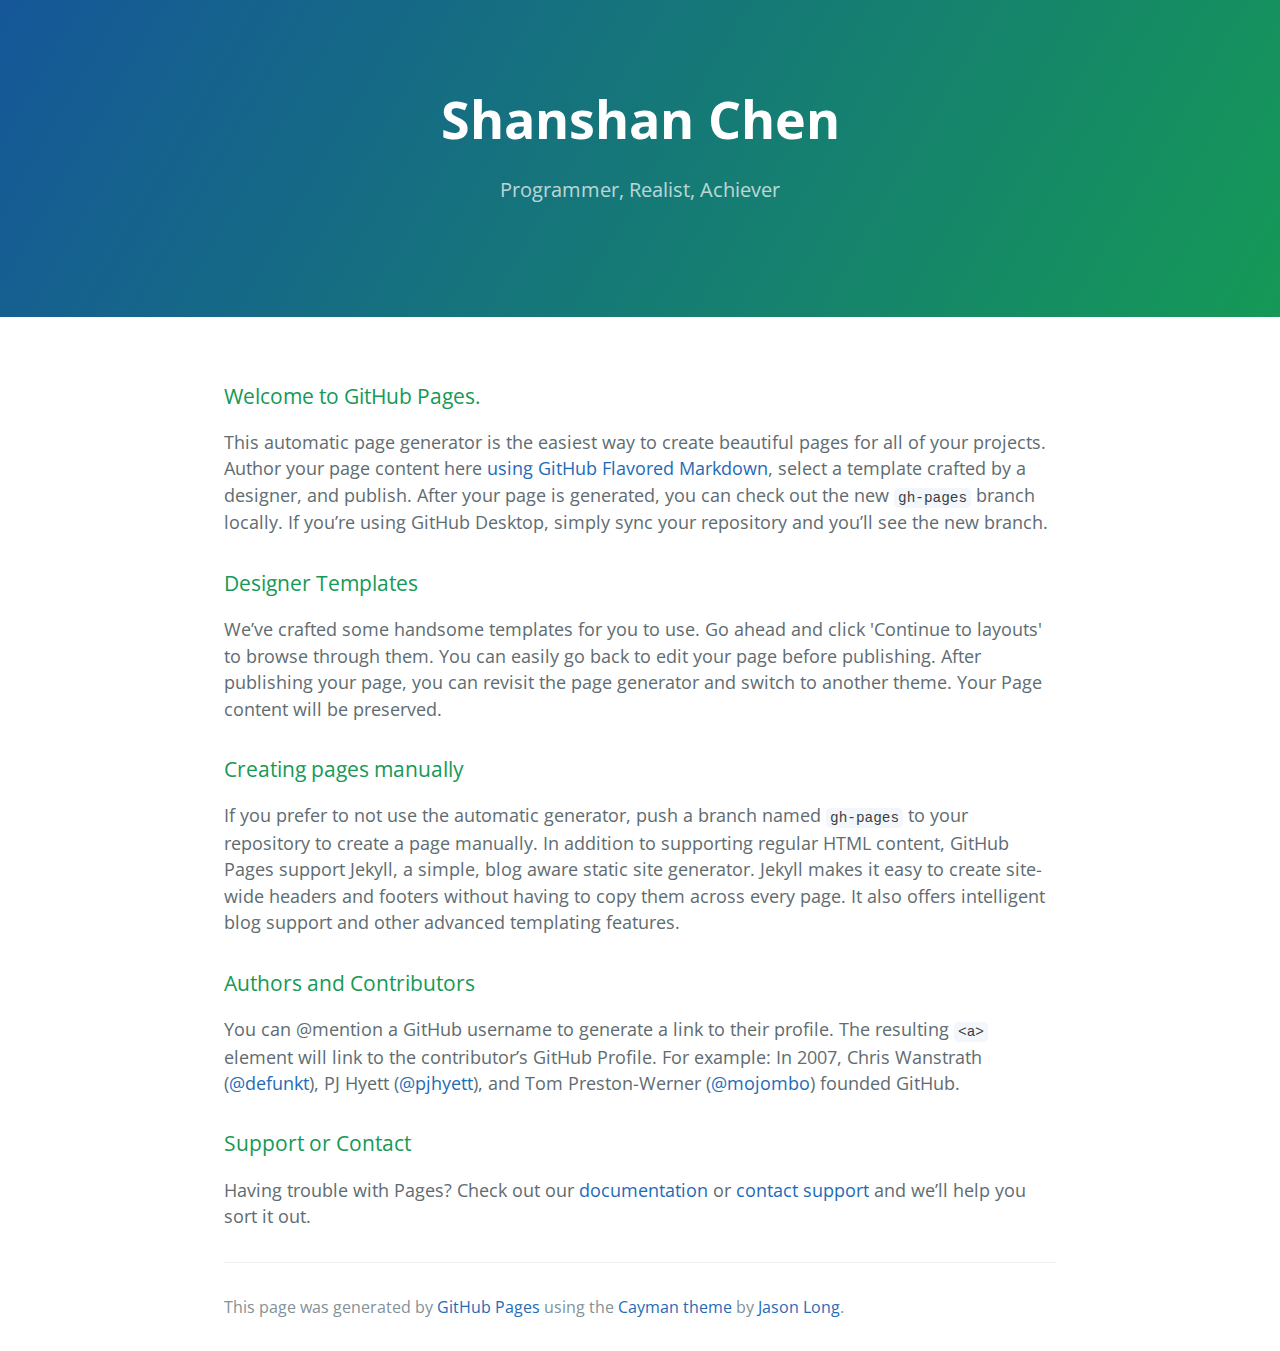
==== index.html @ d54b6725 "Replace master branch with page content via GitHub" ====
<!DOCTYPE html>
<html lang="en-us">
  <head>
    <meta charset="UTF-8">
    <title>Shanshan Chen by Shanshan-</title>
    <meta name="viewport" content="width=device-width, initial-scale=1">
    <link rel="stylesheet" type="text/css" href="stylesheets/normalize.css" media="screen">
    <link href='https://fonts.googleapis.com/css?family=Open+Sans:400,700' rel='stylesheet' type='text/css'>
    <link rel="stylesheet" type="text/css" href="stylesheets/stylesheet.css" media="screen">
    <link rel="stylesheet" type="text/css" href="stylesheets/github-light.css" media="screen">
  </head>
  <body>
    <section class="page-header">
      <h1 class="project-name">Shanshan Chen</h1>
      <h2 class="project-tagline">Programmer, Realist, Achiever</h2>
    </section>

    <section class="main-content">
      <p><a href="./photo.jpg"></a></p>

<h3>
<a id="welcome-to-github-pages" class="anchor" href="#welcome-to-github-pages" aria-hidden="true"><span aria-hidden="true" class="octicon octicon-link"></span></a>Welcome to GitHub Pages.</h3>

<p>This automatic page generator is the easiest way to create beautiful pages for all of your projects. Author your page content here <a href="https://guides.github.com/features/mastering-markdown/">using GitHub Flavored Markdown</a>, select a template crafted by a designer, and publish. After your page is generated, you can check out the new <code>gh-pages</code> branch locally. If you’re using GitHub Desktop, simply sync your repository and you’ll see the new branch.</p>

<h3>
<a id="designer-templates" class="anchor" href="#designer-templates" aria-hidden="true"><span aria-hidden="true" class="octicon octicon-link"></span></a>Designer Templates</h3>

<p>We’ve crafted some handsome templates for you to use. Go ahead and click 'Continue to layouts' to browse through them. You can easily go back to edit your page before publishing. After publishing your page, you can revisit the page generator and switch to another theme. Your Page content will be preserved.</p>

<h3>
<a id="creating-pages-manually" class="anchor" href="#creating-pages-manually" aria-hidden="true"><span aria-hidden="true" class="octicon octicon-link"></span></a>Creating pages manually</h3>

<p>If you prefer to not use the automatic generator, push a branch named <code>gh-pages</code> to your repository to create a page manually. In addition to supporting regular HTML content, GitHub Pages support Jekyll, a simple, blog aware static site generator. Jekyll makes it easy to create site-wide headers and footers without having to copy them across every page. It also offers intelligent blog support and other advanced templating features.</p>

<h3>
<a id="authors-and-contributors" class="anchor" href="#authors-and-contributors" aria-hidden="true"><span aria-hidden="true" class="octicon octicon-link"></span></a>Authors and Contributors</h3>

<p>You can @mention a GitHub username to generate a link to their profile. The resulting <code>&lt;a&gt;</code> element will link to the contributor’s GitHub Profile. For example: In 2007, Chris Wanstrath (<a href="https://github.com/defunkt" class="user-mention">@defunkt</a>), PJ Hyett (<a href="https://github.com/pjhyett" class="user-mention">@pjhyett</a>), and Tom Preston-Werner (<a href="https://github.com/mojombo" class="user-mention">@mojombo</a>) founded GitHub.</p>

<h3>
<a id="support-or-contact" class="anchor" href="#support-or-contact" aria-hidden="true"><span aria-hidden="true" class="octicon octicon-link"></span></a>Support or Contact</h3>

<p>Having trouble with Pages? Check out our <a href="https://help.github.com/pages">documentation</a> or <a href="https://github.com/contact">contact support</a> and we’ll help you sort it out.</p>

      <footer class="site-footer">

        <span class="site-footer-credits">This page was generated by <a href="https://pages.github.com">GitHub Pages</a> using the <a href="https://github.com/jasonlong/cayman-theme">Cayman theme</a> by <a href="https://twitter.com/jasonlong">Jason Long</a>.</span>
      </footer>

    </section>

  
  </body>
</html>
---- stylesheets/stylesheet.css ----
* {
  box-sizing: border-box; }

body {
  padding: 0;
  margin: 0;
  font-family: "Open Sans", "Helvetica Neue", Helvetica, Arial, sans-serif;
  font-size: 16px;
  line-height: 1.5;
  color: #606c71; }

a {
  color: #1e6bb8;
  text-decoration: none; }
  a:hover {
    text-decoration: underline; }

.btn {
  display: inline-block;
  margin-bottom: 1rem;
  color: rgba(255, 255, 255, 0.7);
  background-color: rgba(255, 255, 255, 0.08);
  border-color: rgba(255, 255, 255, 0.2);
  border-style: solid;
  border-width: 1px;
  border-radius: 0.3rem;
  transition: color 0.2s, background-color 0.2s, border-color 0.2s; }
  .btn + .btn {
    margin-left: 1rem; }

.btn:hover {
  color: rgba(255, 255, 255, 0.8);
  text-decoration: none;
  background-color: rgba(255, 255, 255, 0.2);
  border-color: rgba(255, 255, 255, 0.3); }

@media screen and (min-width: 64em) {
  .btn {
    padding: 0.75rem 1rem; } }

@media screen and (min-width: 42em) and (max-width: 64em) {
  .btn {
    padding: 0.6rem 0.9rem;
    font-size: 0.9rem; } }

@media screen and (max-width: 42em) {
  .btn {
    display: block;
    width: 100%;
    padding: 0.75rem;
    font-size: 0.9rem; }
    .btn + .btn {
      margin-top: 1rem;
      margin-left: 0; } }

.page-header {
  color: #fff;
  text-align: center;
  background-color: #159957;
  background-image: linear-gradient(120deg, #155799, #159957); }

@media screen and (min-width: 64em) {
  .page-header {
    padding: 5rem 6rem; } }

@media screen and (min-width: 42em) and (max-width: 64em) {
  .page-header {
    padding: 3rem 4rem; } }

@media screen and (max-width: 42em) {
  .page-header {
    padding: 2rem 1rem; } }

.project-name {
  margin-top: 0;
  margin-bottom: 0.1rem; }

@media screen and (min-width: 64em) {
  .project-name {
    font-size: 3.25rem; } }

@media screen and (min-width: 42em) and (max-width: 64em) {
  .project-name {
    font-size: 2.25rem; } }

@media screen and (max-width: 42em) {
  .project-name {
    font-size: 1.75rem; } }

.project-tagline {
  margin-bottom: 2rem;
  font-weight: normal;
  opacity: 0.7; }

@media screen and (min-width: 64em) {
  .project-tagline {
    font-size: 1.25rem; } }

@media screen and (min-width: 42em) and (max-width: 64em) {
  .project-tagline {
    font-size: 1.15rem; } }

@media screen and (max-width: 42em) {
  .project-tagline {
    font-size: 1rem; } }

.main-content :first-child {
  margin-top: 0; }
.main-content img {
  max-width: 100%; }
.main-content h1, .main-content h2, .main-content h3, .main-content h4, .main-content h5, .main-content h6 {
  margin-top: 2rem;
  margin-bottom: 1rem;
  font-weight: normal;
  color: #159957; }
.main-content p {
  margin-bottom: 1em; }
.main-content code {
  padding: 2px 4px;
  font-family: Consolas, "Liberation Mono", Menlo, Courier, monospace;
  font-size: 0.9rem;
  color: #383e41;
  background-color: #f3f6fa;
  border-radius: 0.3rem; }
.main-content pre {
  padding: 0.8rem;
  margin-top: 0;
  margin-bottom: 1rem;
  font: 1rem Consolas, "Liberation Mono", Menlo, Courier, monospace;
  color: #567482;
  word-wrap: normal;
  background-color: #f3f6fa;
  border: solid 1px #dce6f0;
  border-radius: 0.3rem; }
  .main-content pre > code {
    padding: 0;
    margin: 0;
    font-size: 0.9rem;
    color: #567482;
    word-break: normal;
    white-space: pre;
    background: transparent;
    border: 0; }
.main-content .highlight {
  margin-bottom: 1rem; }
  .main-content .highlight pre {
    margin-bottom: 0;
    word-break: normal; }
.main-content .highlight pre, .main-content pre {
  padding: 0.8rem;
  overflow: auto;
  font-size: 0.9rem;
  line-height: 1.45;
  border-radius: 0.3rem; }
.main-content pre code, .main-content pre tt {
  display: inline;
  max-width: initial;
  padding: 0;
  margin: 0;
  overflow: initial;
  line-height: inherit;
  word-wrap: normal;
  background-color: transparent;
  border: 0; }
  .main-content pre code:before, .main-content pre code:after, .main-content pre tt:before, .main-content pre tt:after {
    content: normal; }
.main-content ul, .main-content ol {
  margin-top: 0; }
.main-content blockquote {
  padding: 0 1rem;
  margin-left: 0;
  color: #819198;
  border-left: 0.3rem solid #dce6f0; }
  .main-content blockquote > :first-child {
    margin-top: 0; }
  .main-content blockquote > :last-child {
    margin-bottom: 0; }
.main-content table {
  display: block;
  width: 100%;
  overflow: auto;
  word-break: normal;
  word-break: keep-all; }
  .main-content table th {
    font-weight: bold; }
  .main-content table th, .main-content table td {
    padding: 0.5rem 1rem;
    border: 1px solid #e9ebec; }
.main-content dl {
  padding: 0; }
  .main-content dl dt {
    padding: 0;
    margin-top: 1rem;
    font-size: 1rem;
    font-weight: bold; }
  .main-content dl dd {
    padding: 0;
    margin-bottom: 1rem; }
.main-content hr {
  height: 2px;
  padding: 0;
  margin: 1rem 0;
  background-color: #eff0f1;
  border: 0; }

@media screen and (min-width: 64em) {
  .main-content {
    max-width: 64rem;
    padding: 2rem 6rem;
    margin: 0 auto;
    font-size: 1.1rem; } }

@media screen and (min-width: 42em) and (max-width: 64em) {
  .main-content {
    padding: 2rem 4rem;
    font-size: 1.1rem; } }

@media screen and (max-width: 42em) {
  .main-content {
    padding: 2rem 1rem;
    font-size: 1rem; } }

.site-footer {
  padding-top: 2rem;
  margin-top: 2rem;
  border-top: solid 1px #eff0f1; }

.site-footer-owner {
  display: block;
  font-weight: bold; }

.site-footer-credits {
  color: #819198; }

@media screen and (min-width: 64em) {
  .site-footer {
    font-size: 1rem; } }

@media screen and (min-width: 42em) and (max-width: 64em) {
  .site-footer {
    font-size: 1rem; } }

@media screen and (max-width: 42em) {
  .site-footer {
    font-size: 0.9rem; } }
---- stylesheets/github-light.css ----
/*
The MIT License (MIT)

Copyright (c) 2016 GitHub, Inc.

Permission is hereby granted, free of charge, to any person obtaining a copy
of this software and associated documentation files (the "Software"), to deal
in the Software without restriction, including without limitation the rights
to use, copy, modify, merge, publish, distribute, sublicense, and/or sell
copies of the Software, and to permit persons to whom the Software is
furnished to do so, subject to the following conditions:

The above copyright notice and this permission notice shall be included in all
copies or substantial portions of the Software.

THE SOFTWARE IS PROVIDED "AS IS", WITHOUT WARRANTY OF ANY KIND, EXPRESS OR
IMPLIED, INCLUDING BUT NOT LIMITED TO THE WARRANTIES OF MERCHANTABILITY,
FITNESS FOR A PARTICULAR PURPOSE AND NONINFRINGEMENT. IN NO EVENT SHALL THE
AUTHORS OR COPYRIGHT HOLDERS BE LIABLE FOR ANY CLAIM, DAMAGES OR OTHER
LIABILITY, WHETHER IN AN ACTION OF CONTRACT, TORT OR OTHERWISE, ARISING FROM,
OUT OF OR IN CONNECTION WITH THE SOFTWARE OR THE USE OR OTHER DEALINGS IN THE
SOFTWARE.

*/

.pl-c /* comment */ {
  color: #969896;
}

.pl-c1 /* constant, variable.other.constant, support, meta.property-name, support.constant, support.variable, meta.module-reference, markup.raw, meta.diff.header */,
.pl-s .pl-v /* string variable */ {
  color: #0086b3;
}

.pl-e /* entity */,
.pl-en /* entity.name */ {
  color: #795da3;
}

.pl-smi /* variable.parameter.function, storage.modifier.package, storage.modifier.import, storage.type.java, variable.other */,
.pl-s .pl-s1 /* string source */ {
  color: #333;
}

.pl-ent /* entity.name.tag */ {
  color: #63a35c;
}

.pl-k /* keyword, storage, storage.type */ {
  color: #a71d5d;
}

.pl-s /* string */,
.pl-pds /* punctuation.definition.string, string.regexp.character-class */,
.pl-s .pl-pse .pl-s1 /* string punctuation.section.embedded source */,
.pl-sr /* string.regexp */,
.pl-sr .pl-cce /* string.regexp constant.character.escape */,
.pl-sr .pl-sre /* string.regexp source.ruby.embedded */,
.pl-sr .pl-sra /* string.regexp string.regexp.arbitrary-repitition */ {
  color: #183691;
}

.pl-v /* variable */ {
  color: #ed6a43;
}

.pl-id /* invalid.deprecated */ {
  color: #b52a1d;
}

.pl-ii /* invalid.illegal */ {
  color: #f8f8f8;
  background-color: #b52a1d;
}

.pl-sr .pl-cce /* string.regexp constant.character.escape */ {
  font-weight: bold;
  color: #63a35c;
}

.pl-ml /* markup.list */ {
  color: #693a17;
}

.pl-mh /* markup.heading */,
.pl-mh .pl-en /* markup.heading entity.name */,
.pl-ms /* meta.separator */ {
  font-weight: bold;
  color: #1d3e81;
}

.pl-mq /* markup.quote */ {
  color: #008080;
}

.pl-mi /* markup.italic */ {
  font-style: italic;
  color: #333;
}

.pl-mb /* markup.bold */ {
  font-weight: bold;
  color: #333;
}

.pl-md /* markup.deleted, meta.diff.header.from-file */ {
  color: #bd2c00;
  background-color: #ffecec;
}

.pl-mi1 /* markup.inserted, meta.diff.header.to-file */ {
  color: #55a532;
  background-color: #eaffea;
}

.pl-mdr /* meta.diff.range */ {
  font-weight: bold;
  color: #795da3;
}

.pl-mo /* meta.output */ {
  color: #1d3e81;
}
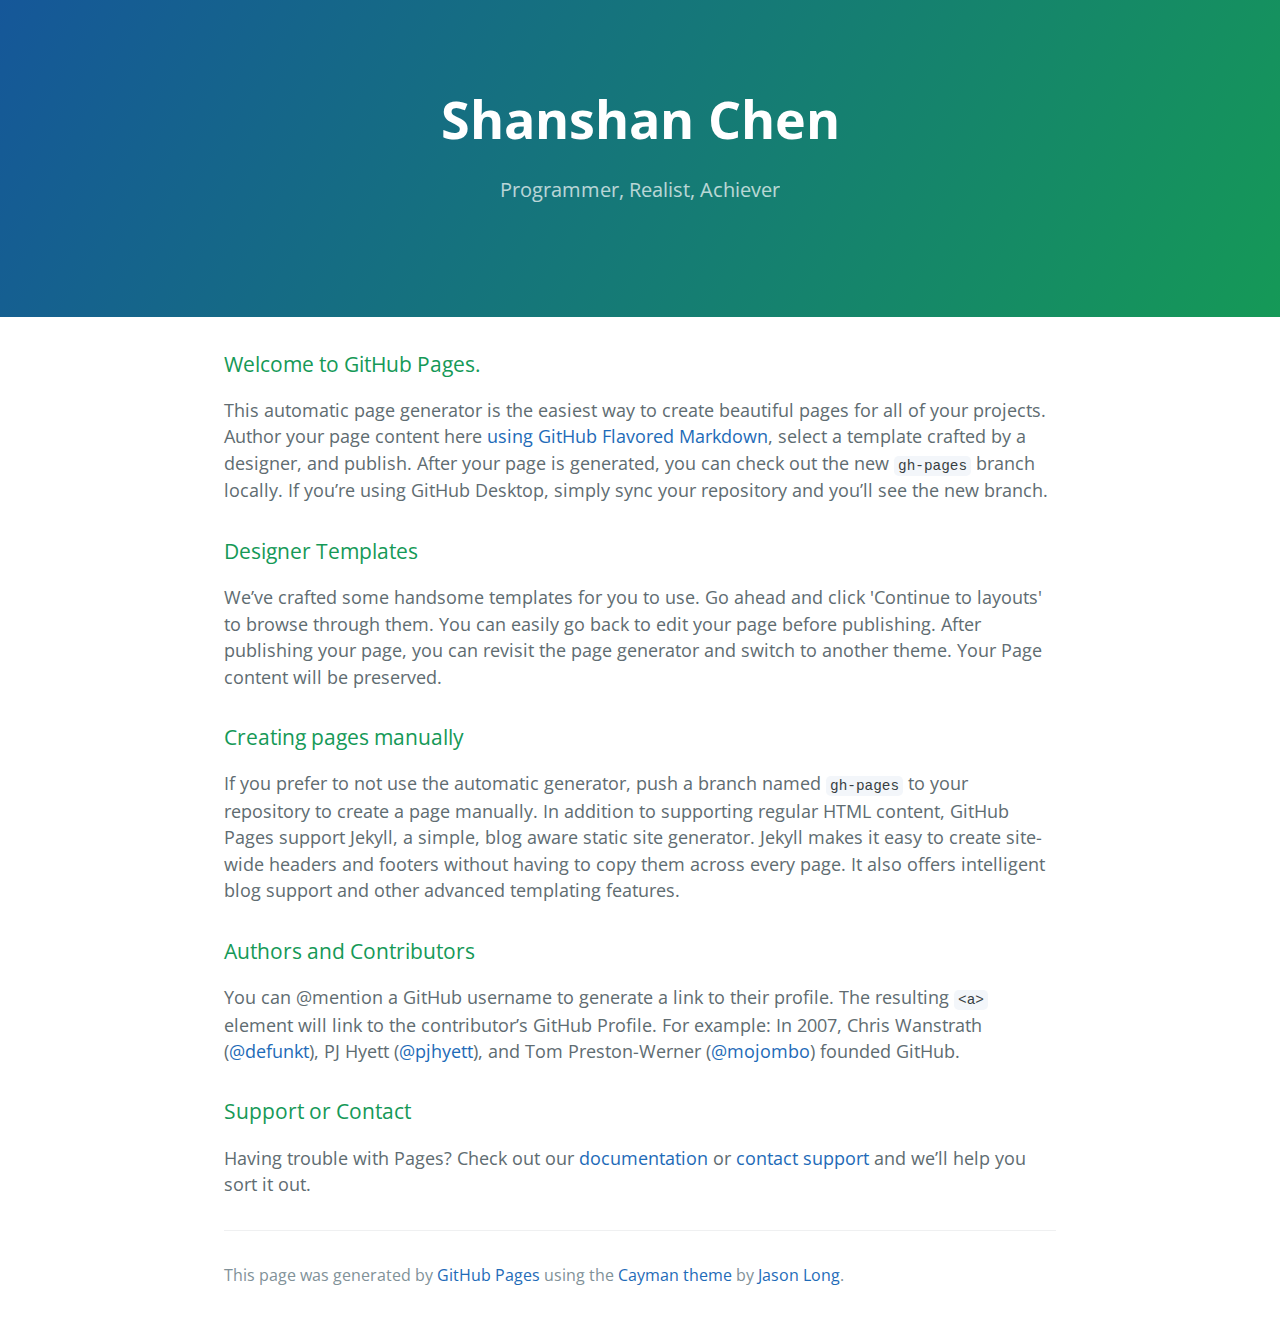
==== commit 0a820e8c: "Update index.html" ====
--- a/index.html
+++ b/index.html
@@ -16,11 +16,13 @@
     </section>
 
     <section class="main-content">
-      <p><a href="./photo.jpg"></a></p>
+      
 
 <h3>
 <a id="welcome-to-github-pages" class="anchor" href="#welcome-to-github-pages" aria-hidden="true"><span aria-hidden="true" class="octicon octicon-link"></span></a>Welcome to GitHub Pages.</h3>
 
+      <p><a href="./photo.jpg"></a></p>
+      
 <p>This automatic page generator is the easiest way to create beautiful pages for all of your projects. Author your page content here <a href="https://guides.github.com/features/mastering-markdown/">using GitHub Flavored Markdown</a>, select a template crafted by a designer, and publish. After your page is generated, you can check out the new <code>gh-pages</code> branch locally. If you’re using GitHub Desktop, simply sync your repository and you’ll see the new branch.</p>
 
 <h3>
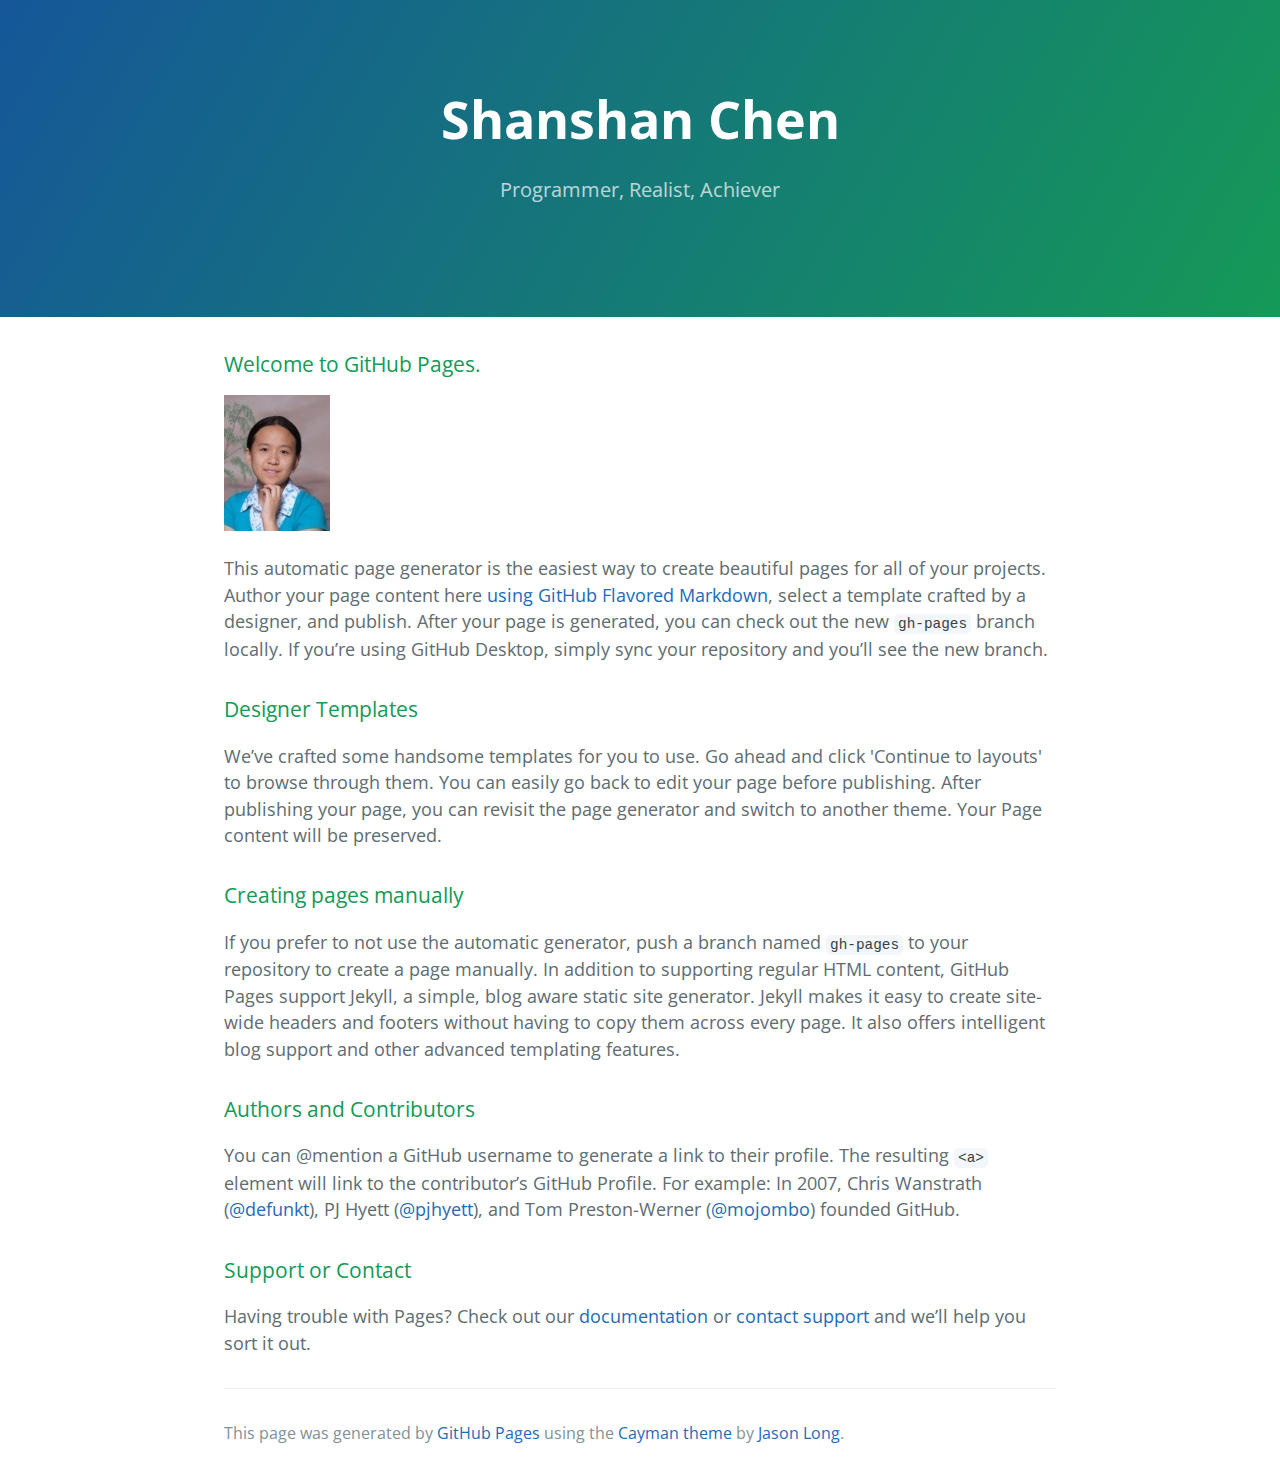
==== commit 0cbd3995: "Update index.html" ====
--- a/index.html
+++ b/index.html
@@ -21,7 +21,7 @@
 <h3>
 <a id="welcome-to-github-pages" class="anchor" href="#welcome-to-github-pages" aria-hidden="true"><span aria-hidden="true" class="octicon octicon-link"></span></a>Welcome to GitHub Pages.</h3>
 
-      <p><a href="./photo.jpg"></a></p>
+<img src="photo.jpg">
       
 <p>This automatic page generator is the easiest way to create beautiful pages for all of your projects. Author your page content here <a href="https://guides.github.com/features/mastering-markdown/">using GitHub Flavored Markdown</a>, select a template crafted by a designer, and publish. After your page is generated, you can check out the new <code>gh-pages</code> branch locally. If you’re using GitHub Desktop, simply sync your repository and you’ll see the new branch.</p>
 
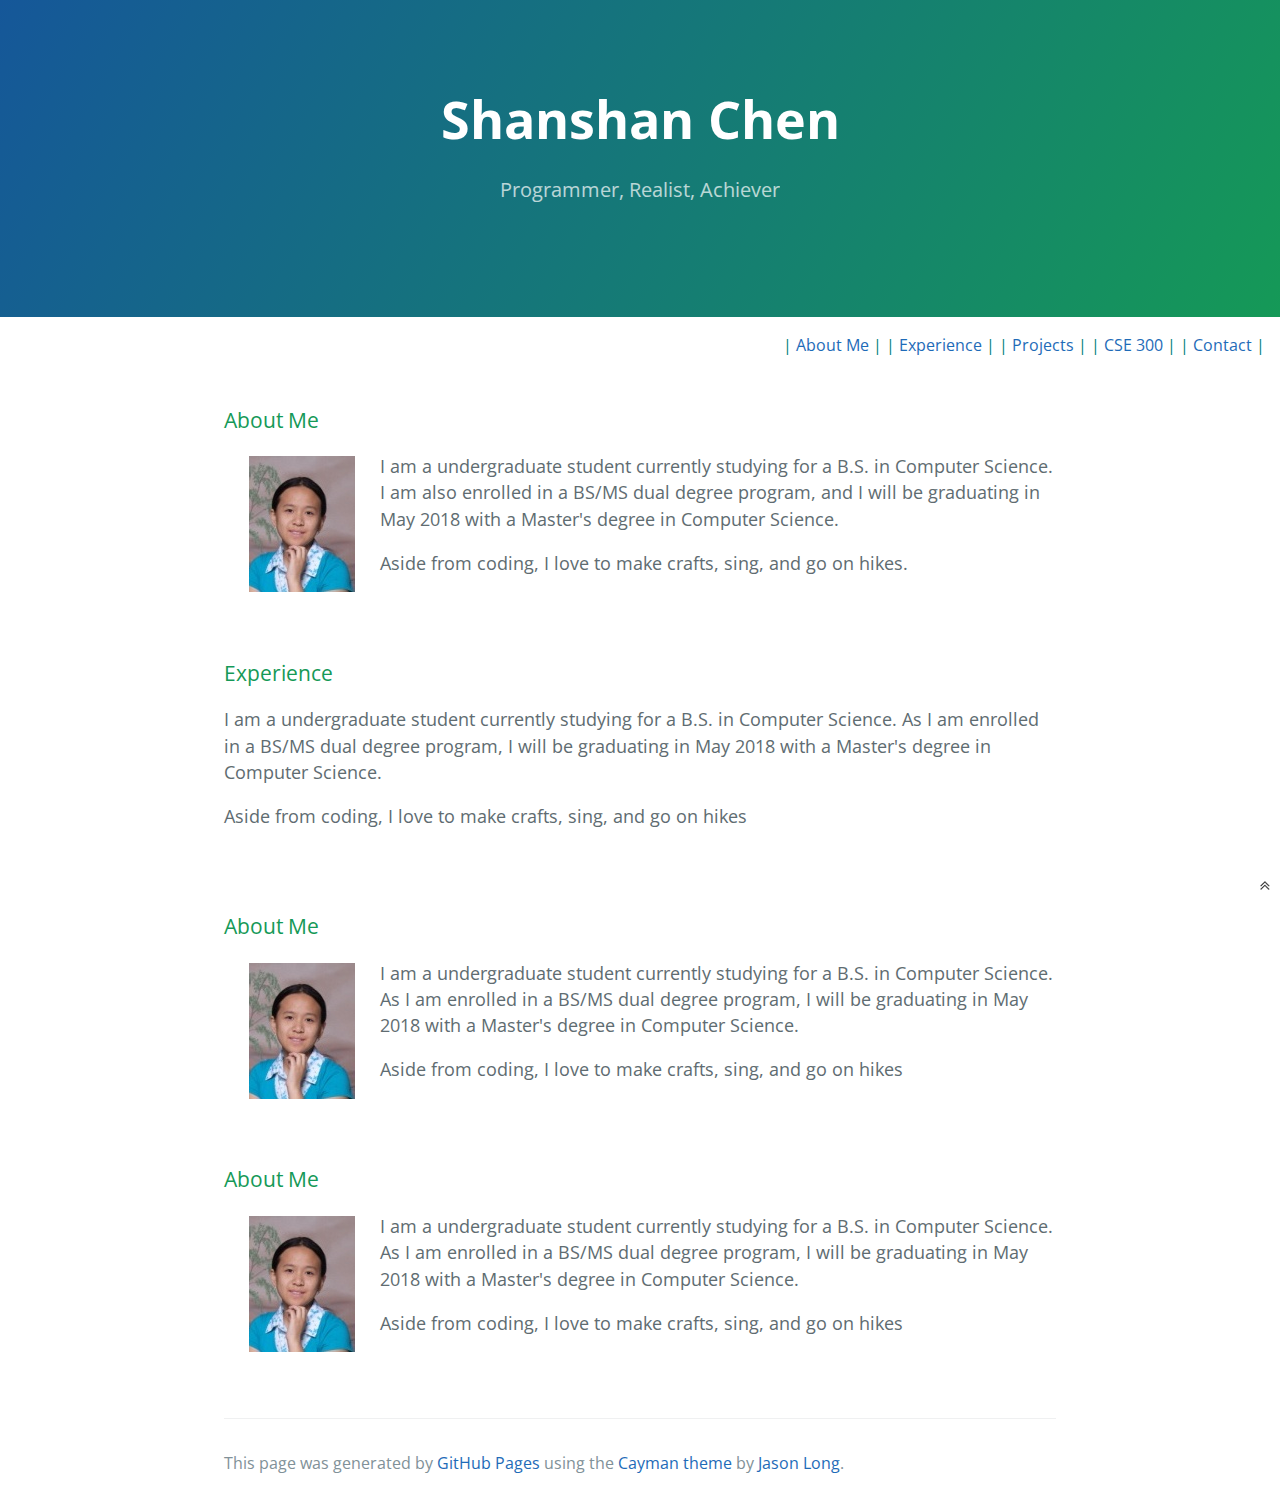
==== commit a85cf164: "edited index.html" ====
--- a/index.html
+++ b/index.html
@@ -10,48 +10,105 @@
     <link rel="stylesheet" type="text/css" href="stylesheets/github-light.css" media="screen">
   </head>
   <body>
-    <section class="page-header">
+	
+	<a name="top"></a>
+	<a href="#top">
+		<img src="images/small-up-arrow.png" alt="Back to top" style="position:fixed; bottom:10px ; right:10px">
+	</a>
+		
+    <section class="page-header" id>
       <h1 class="project-name">Shanshan Chen</h1>
       <h2 class="project-tagline">Programmer, Realist, Achiever</h2>
     </section>
+	
+	<div id="navbar" align="right">
+		<p style="color:teal; padding-right:15px">
+			|   <a href="#about-me">About Me</a>   |
+			|   <a href="#experience">Experience</a>   |
+			|   <a href="#projects">Projects</a>   |
+			|   <a href="#cse-300">CSE 300</a>   |
+			|   <a href="#about-me">Contact</a>   |
+	</div>
+	
+    <section class="main-content" >
+		<h3>
+			<a id="about-me" class="anchor" href="#about-me" aria-hidden="true"><span aria-hidden="true" class="octicon octicon-link"></span></a>
+			About Me
+		</h3>
 
-    <section class="main-content">
-      
-
-<h3>
-<a id="welcome-to-github-pages" class="anchor" href="#welcome-to-github-pages" aria-hidden="true"><span aria-hidden="true" class="octicon octicon-link"></span></a>Welcome to GitHub Pages.</h3>
-
-<img src="photo.jpg">
-      
-<p>This automatic page generator is the easiest way to create beautiful pages for all of your projects. Author your page content here <a href="https://guides.github.com/features/mastering-markdown/">using GitHub Flavored Markdown</a>, select a template crafted by a designer, and publish. After your page is generated, you can check out the new <code>gh-pages</code> branch locally. If you’re using GitHub Desktop, simply sync your repository and you’ll see the new branch.</p>
-
-<h3>
-<a id="designer-templates" class="anchor" href="#designer-templates" aria-hidden="true"><span aria-hidden="true" class="octicon octicon-link"></span></a>Designer Templates</h3>
-
-<p>We’ve crafted some handsome templates for you to use. Go ahead and click 'Continue to layouts' to browse through them. You can easily go back to edit your page before publishing. After publishing your page, you can revisit the page generator and switch to another theme. Your Page content will be preserved.</p>
-
-<h3>
-<a id="creating-pages-manually" class="anchor" href="#creating-pages-manually" aria-hidden="true"><span aria-hidden="true" class="octicon octicon-link"></span></a>Creating pages manually</h3>
-
-<p>If you prefer to not use the automatic generator, push a branch named <code>gh-pages</code> to your repository to create a page manually. In addition to supporting regular HTML content, GitHub Pages support Jekyll, a simple, blog aware static site generator. Jekyll makes it easy to create site-wide headers and footers without having to copy them across every page. It also offers intelligent blog support and other advanced templating features.</p>
-
-<h3>
-<a id="authors-and-contributors" class="anchor" href="#authors-and-contributors" aria-hidden="true"><span aria-hidden="true" class="octicon octicon-link"></span></a>Authors and Contributors</h3>
-
-<p>You can @mention a GitHub username to generate a link to their profile. The resulting <code>&lt;a&gt;</code> element will link to the contributor’s GitHub Profile. For example: In 2007, Chris Wanstrath (<a href="https://github.com/defunkt" class="user-mention">@defunkt</a>), PJ Hyett (<a href="https://github.com/pjhyett" class="user-mention">@pjhyett</a>), and Tom Preston-Werner (<a href="https://github.com/mojombo" class="user-mention">@mojombo</a>) founded GitHub.</p>
-
-<h3>
-<a id="support-or-contact" class="anchor" href="#support-or-contact" aria-hidden="true"><span aria-hidden="true" class="octicon octicon-link"></span></a>Support or Contact</h3>
-
-<p>Having trouble with Pages? Check out our <a href="https://help.github.com/pages">documentation</a> or <a href="https://github.com/contact">contact support</a> and we’ll help you sort it out.</p>
-
-      <footer class="site-footer">
-
-        <span class="site-footer-credits">This page was generated by <a href="https://pages.github.com">GitHub Pages</a> using the <a href="https://github.com/jasonlong/cayman-theme">Cayman theme</a> by <a href="https://twitter.com/jasonlong">Jason Long</a>.</span>
-      </footer>
+		<img src="images/photo.jpg" alt="hi" align="left" hspace="25" vspace="5">
+		
+		<p>
+			I am a undergraduate student currently studying for a B.S. in Computer Science. I am also enrolled in a BS/MS dual degree program,
+			and I will be graduating in May 2018 with a Master's degree in Computer Science.
+		</p>
+		
+		<p>
+			Aside from coding, I love to make crafts, sing, and go on hikes.
+		</p>
 
     </section>
+	
+    <section class="main-content" >
+		<h3>
+			<a id="experience" class="anchor" href="#experience" aria-hidden="true"><span aria-hidden="true" class="octicon octicon-link"></span></a>
+			Experience
+		</h3>
+			
+		<p>
+			I am a undergraduate student currently studying for a B.S. in Computer Science. As I am enrolled in a  BS/MS dual degree program,
+			I will be graduating in May 2018 with a Master's degree in Computer Science.
+		</p>
+		
+		<p>
+			Aside from coding, I love to make crafts, sing, and go on hikes
+		</p>
 
-  
+    </section>
+	
+    <section class="main-content" >
+		<h3>
+			<a id="about-me" class="anchor" href="#about-me" aria-hidden="true"><span aria-hidden="true" class="octicon octicon-link"></span></a>
+			About Me
+		</h3>
+
+			<img src="photo.jpg" alt="hi" align="left" hspace="25" vspace="5">
+			
+			<p>
+				I am a undergraduate student currently studying for a B.S. in Computer Science. As I am enrolled in a  BS/MS dual degree program,
+				I will be graduating in May 2018 with a Master's degree in Computer Science.
+			</p>
+			
+			<p>
+				Aside from coding, I love to make crafts, sing, and go on hikes
+			</p>
+
+    </section>
+	
+    <section class="main-content" >
+		<h3>
+			<a id="about-me" class="anchor" href="#about-me" aria-hidden="true"><span aria-hidden="true" class="octicon octicon-link"></span></a>
+			About Me
+		</h3>
+
+			<img src="photo.jpg" alt="hi" align="left" hspace="25" vspace="5">
+			
+			<p>
+				I am a undergraduate student currently studying for a B.S. in Computer Science. As I am enrolled in a  BS/MS dual degree program,
+				I will be graduating in May 2018 with a Master's degree in Computer Science.
+			</p>
+			
+			<p>
+				Aside from coding, I love to make crafts, sing, and go on hikes
+			</p>
+
+    </section>
+	
+    <section class="main-content">
+		<footer class="site-footer">
+			<span class="site-footer-credits">This page was generated by <a href="https://pages.github.com">GitHub Pages</a> using the <a href="https://github.com/jasonlong/cayman-theme">Cayman theme</a> by <a href="https://twitter.com/jasonlong">Jason Long</a>.</span>
+		</footer>
+    </section>
+	
   </body>
 </html>
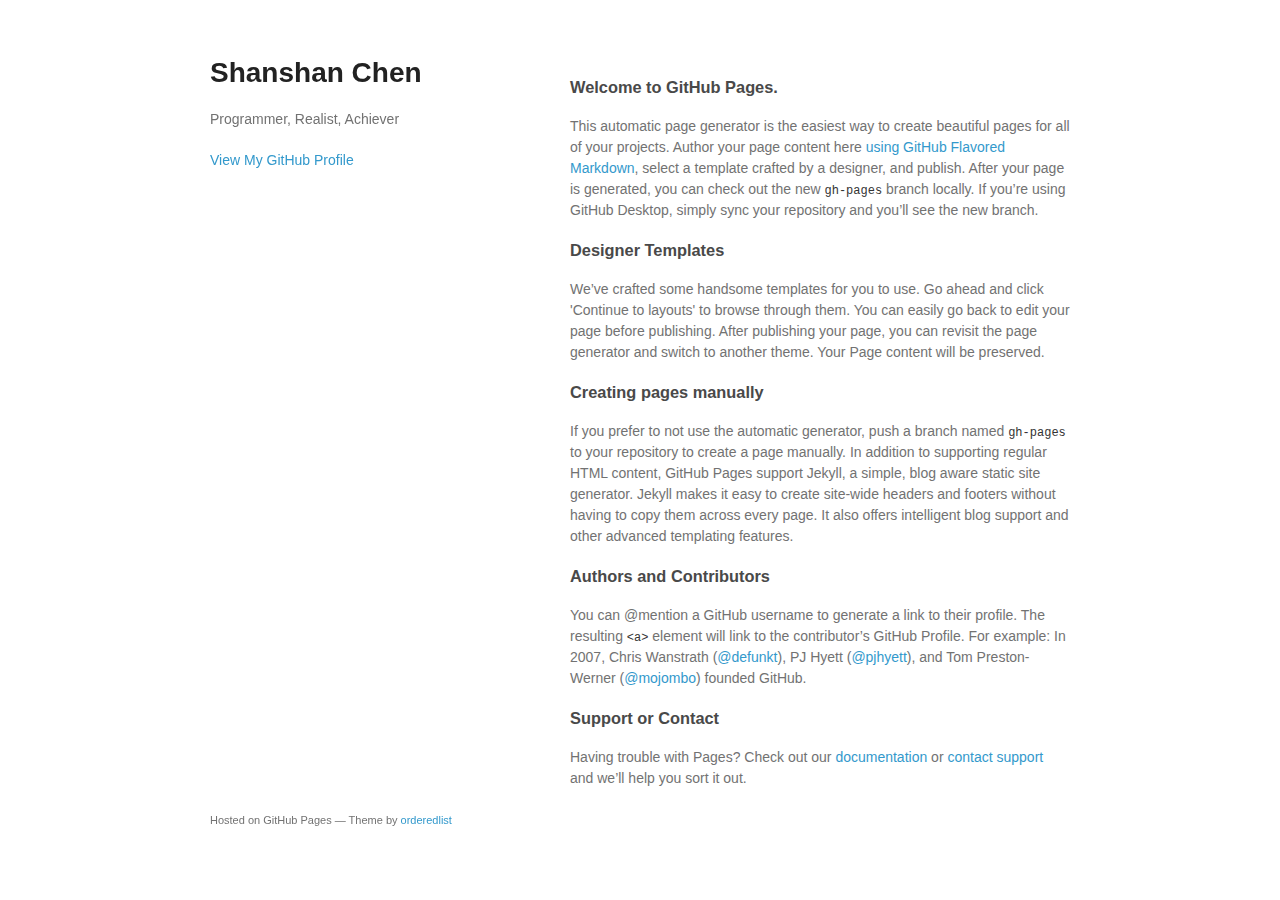
==== commit 5a589b1f: "Replace master branch with page content via GitHub" ====
--- a/index.html
+++ b/index.html
@@ -1,114 +1,60 @@
-<!DOCTYPE html>
-<html lang="en-us">
+<!doctype html>
+<html>
   <head>
-    <meta charset="UTF-8">
+    <meta charset="utf-8">
+    <meta http-equiv="X-UA-Compatible" content="chrome=1">
     <title>Shanshan Chen by Shanshan-</title>
-    <meta name="viewport" content="width=device-width, initial-scale=1">
-    <link rel="stylesheet" type="text/css" href="stylesheets/normalize.css" media="screen">
-    <link href='https://fonts.googleapis.com/css?family=Open+Sans:400,700' rel='stylesheet' type='text/css'>
-    <link rel="stylesheet" type="text/css" href="stylesheets/stylesheet.css" media="screen">
-    <link rel="stylesheet" type="text/css" href="stylesheets/github-light.css" media="screen">
+
+    <link rel="stylesheet" href="stylesheets/styles.css">
+    <link rel="stylesheet" href="stylesheets/github-light.css">
+    <meta name="viewport" content="width=device-width">
+    <!--[if lt IE 9]>
+    <script src="//html5shiv.googlecode.com/svn/trunk/html5.js"></script>
+    <![endif]-->
   </head>
   <body>
-	
-	<a name="top"></a>
-	<a href="#top">
-		<img src="images/small-up-arrow.png" alt="Back to top" style="position:fixed; bottom:10px ; right:10px">
-	</a>
-		
-    <section class="page-header" id>
-      <h1 class="project-name">Shanshan Chen</h1>
-      <h2 class="project-tagline">Programmer, Realist, Achiever</h2>
-    </section>
-	
-	<div id="navbar" align="right">
-		<p style="color:teal; padding-right:15px">
-			|   <a href="#about-me">About Me</a>   |
-			|   <a href="#experience">Experience</a>   |
-			|   <a href="#projects">Projects</a>   |
-			|   <a href="#cse-300">CSE 300</a>   |
-			|   <a href="#about-me">Contact</a>   |
-	</div>
-	
-    <section class="main-content" >
-		<h3>
-			<a id="about-me" class="anchor" href="#about-me" aria-hidden="true"><span aria-hidden="true" class="octicon octicon-link"></span></a>
-			About Me
-		</h3>
+    <div class="wrapper">
+      <header>
+        <h1>Shanshan Chen</h1>
+        <p>Programmer, Realist, Achiever</p>
 
-		<img src="images/photo.jpg" alt="hi" align="left" hspace="25" vspace="5">
-		
-		<p>
-			I am a undergraduate student currently studying for a B.S. in Computer Science. I am also enrolled in a BS/MS dual degree program,
-			and I will be graduating in May 2018 with a Master's degree in Computer Science.
-		</p>
-		
-		<p>
-			Aside from coding, I love to make crafts, sing, and go on hikes.
-		</p>
 
-    </section>
-	
-    <section class="main-content" >
-		<h3>
-			<a id="experience" class="anchor" href="#experience" aria-hidden="true"><span aria-hidden="true" class="octicon octicon-link"></span></a>
-			Experience
-		</h3>
-			
-		<p>
-			I am a undergraduate student currently studying for a B.S. in Computer Science. As I am enrolled in a  BS/MS dual degree program,
-			I will be graduating in May 2018 with a Master's degree in Computer Science.
-		</p>
-		
-		<p>
-			Aside from coding, I love to make crafts, sing, and go on hikes
-		</p>
+        <p class="view"><a href="https://github.com/Shanshan-">View My GitHub Profile</a></p>
 
-    </section>
-	
-    <section class="main-content" >
-		<h3>
-			<a id="about-me" class="anchor" href="#about-me" aria-hidden="true"><span aria-hidden="true" class="octicon octicon-link"></span></a>
-			About Me
-		</h3>
+      </header>
+      <section>
+        <p><a href="./photo.jpg"></a></p>
 
-			<img src="photo.jpg" alt="hi" align="left" hspace="25" vspace="5">
-			
-			<p>
-				I am a undergraduate student currently studying for a B.S. in Computer Science. As I am enrolled in a  BS/MS dual degree program,
-				I will be graduating in May 2018 with a Master's degree in Computer Science.
-			</p>
-			
-			<p>
-				Aside from coding, I love to make crafts, sing, and go on hikes
-			</p>
+<h3>
+<a id="welcome-to-github-pages" class="anchor" href="#welcome-to-github-pages" aria-hidden="true"><span aria-hidden="true" class="octicon octicon-link"></span></a>Welcome to GitHub Pages.</h3>
 
-    </section>
-	
-    <section class="main-content" >
-		<h3>
-			<a id="about-me" class="anchor" href="#about-me" aria-hidden="true"><span aria-hidden="true" class="octicon octicon-link"></span></a>
-			About Me
-		</h3>
+<p>This automatic page generator is the easiest way to create beautiful pages for all of your projects. Author your page content here <a href="https://guides.github.com/features/mastering-markdown/">using GitHub Flavored Markdown</a>, select a template crafted by a designer, and publish. After your page is generated, you can check out the new <code>gh-pages</code> branch locally. If you’re using GitHub Desktop, simply sync your repository and you’ll see the new branch.</p>
 
-			<img src="photo.jpg" alt="hi" align="left" hspace="25" vspace="5">
-			
-			<p>
-				I am a undergraduate student currently studying for a B.S. in Computer Science. As I am enrolled in a  BS/MS dual degree program,
-				I will be graduating in May 2018 with a Master's degree in Computer Science.
-			</p>
-			
-			<p>
-				Aside from coding, I love to make crafts, sing, and go on hikes
-			</p>
+<h3>
+<a id="designer-templates" class="anchor" href="#designer-templates" aria-hidden="true"><span aria-hidden="true" class="octicon octicon-link"></span></a>Designer Templates</h3>
 
-    </section>
-	
-    <section class="main-content">
-		<footer class="site-footer">
-			<span class="site-footer-credits">This page was generated by <a href="https://pages.github.com">GitHub Pages</a> using the <a href="https://github.com/jasonlong/cayman-theme">Cayman theme</a> by <a href="https://twitter.com/jasonlong">Jason Long</a>.</span>
-		</footer>
-    </section>
-	
+<p>We’ve crafted some handsome templates for you to use. Go ahead and click 'Continue to layouts' to browse through them. You can easily go back to edit your page before publishing. After publishing your page, you can revisit the page generator and switch to another theme. Your Page content will be preserved.</p>
+
+<h3>
+<a id="creating-pages-manually" class="anchor" href="#creating-pages-manually" aria-hidden="true"><span aria-hidden="true" class="octicon octicon-link"></span></a>Creating pages manually</h3>
+
+<p>If you prefer to not use the automatic generator, push a branch named <code>gh-pages</code> to your repository to create a page manually. In addition to supporting regular HTML content, GitHub Pages support Jekyll, a simple, blog aware static site generator. Jekyll makes it easy to create site-wide headers and footers without having to copy them across every page. It also offers intelligent blog support and other advanced templating features.</p>
+
+<h3>
+<a id="authors-and-contributors" class="anchor" href="#authors-and-contributors" aria-hidden="true"><span aria-hidden="true" class="octicon octicon-link"></span></a>Authors and Contributors</h3>
+
+<p>You can @mention a GitHub username to generate a link to their profile. The resulting <code>&lt;a&gt;</code> element will link to the contributor’s GitHub Profile. For example: In 2007, Chris Wanstrath (<a href="https://github.com/defunkt" class="user-mention">@defunkt</a>), PJ Hyett (<a href="https://github.com/pjhyett" class="user-mention">@pjhyett</a>), and Tom Preston-Werner (<a href="https://github.com/mojombo" class="user-mention">@mojombo</a>) founded GitHub.</p>
+
+<h3>
+<a id="support-or-contact" class="anchor" href="#support-or-contact" aria-hidden="true"><span aria-hidden="true" class="octicon octicon-link"></span></a>Support or Contact</h3>
+
+<p>Having trouble with Pages? Check out our <a href="https://help.github.com/pages">documentation</a> or <a href="https://github.com/contact">contact support</a> and we’ll help you sort it out.</p>
+      </section>
+      <footer>
+        <p><small>Hosted on GitHub Pages &mdash; Theme by <a href="https://github.com/orderedlist">orderedlist</a></small></p>
+      </footer>
+    </div>
+    <script src="javascripts/scale.fix.js"></script>
+    
   </body>
 </html>
--- a/stylesheets/styles.css
+++ b/stylesheets/styles.css
@@ -0,0 +1,324 @@
+@font-face {
+  font-family: 'Noto Sans';
+  font-weight: 400;
+  font-style: normal;
+  src: url('../fonts/Noto-Sans-regular/Noto-Sans-regular.eot');
+  src: url('../fonts/Noto-Sans-regular/Noto-Sans-regular.eot?#iefix') format('embedded-opentype'),
+       local('Noto Sans'),
+       local('Noto-Sans-regular'),
+       url('../fonts/Noto-Sans-regular/Noto-Sans-regular.woff2') format('woff2'),
+       url('../fonts/Noto-Sans-regular/Noto-Sans-regular.woff') format('woff'),
+       url('../fonts/Noto-Sans-regular/Noto-Sans-regular.ttf') format('truetype'),
+       url('../fonts/Noto-Sans-regular/Noto-Sans-regular.svg#NotoSans') format('svg');
+}
+
+@font-face {
+  font-family: 'Noto Sans';
+  font-weight: 700;
+  font-style: normal;
+  src: url('../fonts/Noto-Sans-700/Noto-Sans-700.eot');
+  src: url('../fonts/Noto-Sans-700/Noto-Sans-700.eot?#iefix') format('embedded-opentype'),
+       local('Noto Sans Bold'),
+       local('Noto-Sans-700'),
+       url('../fonts/Noto-Sans-700/Noto-Sans-700.woff2') format('woff2'),
+       url('../fonts/Noto-Sans-700/Noto-Sans-700.woff') format('woff'),
+       url('../fonts/Noto-Sans-700/Noto-Sans-700.ttf') format('truetype'),
+       url('../fonts/Noto-Sans-700/Noto-Sans-700.svg#NotoSans') format('svg');
+}
+
+@font-face {
+  font-family: 'Noto Sans';
+  font-weight: 400;
+  font-style: italic;
+  src: url('../fonts/Noto-Sans-italic/Noto-Sans-italic.eot');
+  src: url('../fonts/Noto-Sans-italic/Noto-Sans-italic.eot?#iefix') format('embedded-opentype'),
+       local('Noto Sans Italic'),
+       local('Noto-Sans-italic'),
+       url('../fonts/Noto-Sans-italic/Noto-Sans-italic.woff2') format('woff2'),
+       url('../fonts/Noto-Sans-italic/Noto-Sans-italic.woff') format('woff'),
+       url('../fonts/Noto-Sans-italic/Noto-Sans-italic.ttf') format('truetype'),
+       url('../fonts/Noto-Sans-italic/Noto-Sans-italic.svg#NotoSans') format('svg');
+}
+
+@font-face {
+  font-family: 'Noto Sans';
+  font-weight: 700;
+  font-style: italic;
+  src: url('../fonts/Noto-Sans-700italic/Noto-Sans-700italic.eot');
+  src: url('../fonts/Noto-Sans-700italic/Noto-Sans-700italic.eot?#iefix') format('embedded-opentype'),
+       local('Noto Sans Bold Italic'),
+       local('Noto-Sans-700italic'),
+       url('../fonts/Noto-Sans-700italic/Noto-Sans-700italic.woff2') format('woff2'),
+       url('../fonts/Noto-Sans-700italic/Noto-Sans-700italic.woff') format('woff'),
+       url('../fonts/Noto-Sans-700italic/Noto-Sans-700italic.ttf') format('truetype'),
+       url('../fonts/Noto-Sans-700italic/Noto-Sans-700italic.svg#NotoSans') format('svg');
+}
+
+body {
+  background-color: #fff;
+  padding:50px;
+  font: 14px/1.5 "Noto Sans", "Helvetica Neue", Helvetica, Arial, sans-serif;
+  color:#727272;
+  font-weight:400;
+}
+
+h1, h2, h3, h4, h5, h6 {
+  color:#222;
+  margin:0 0 20px;
+}
+
+p, ul, ol, table, pre, dl {
+  margin:0 0 20px;
+}
+
+h1, h2, h3 {
+  line-height:1.1;
+}
+
+h1 {
+  font-size:28px;
+}
+
+h2 {
+  color:#393939;
+}
+
+h3, h4, h5, h6 {
+  color:#494949;
+}
+
+a {
+  color:#39c;
+  text-decoration:none;
+}
+
+a:hover {
+  color:#069;
+}
+
+a small {
+  font-size:11px;
+  color:#777;
+  margin-top:-0.3em;
+  display:block;
+}
+
+a:hover small {
+  color:#777;
+}
+
+.wrapper {
+  width:860px;
+  margin:0 auto;
+}
+
+blockquote {
+  border-left:1px solid #e5e5e5;
+  margin:0;
+  padding:0 0 0 20px;
+  font-style:italic;
+}
+
+code, pre {
+  font-family:Monaco, Bitstream Vera Sans Mono, Lucida Console, Terminal, Consolas, Liberation Mono, DejaVu Sans Mono, Courier New, monospace;
+  color:#333;
+  font-size:12px;
+}
+
+pre {
+  padding:8px 15px;
+  background: #f8f8f8;
+  border-radius:5px;
+  border:1px solid #e5e5e5;
+  overflow-x: auto;
+}
+
+table {
+  width:100%;
+  border-collapse:collapse;
+}
+
+th, td {
+  text-align:left;
+  padding:5px 10px;
+  border-bottom:1px solid #e5e5e5;
+}
+
+dt {
+  color:#444;
+  font-weight:700;
+}
+
+th {
+  color:#444;
+}
+
+img {
+  max-width:100%;
+}
+
+header {
+  width:270px;
+  float:left;
+  position:fixed;
+  -webkit-font-smoothing:subpixel-antialiased;
+}
+
+header ul {
+  list-style:none;
+  height:40px;
+  padding:0;
+  background: #f4f4f4;
+  border-radius:5px;
+  border:1px solid #e0e0e0;
+  width:270px;
+}
+
+header li {
+  width:89px;
+  float:left;
+  border-right:1px solid #e0e0e0;
+  height:40px;
+}
+
+header li:first-child a {
+  border-radius:5px 0 0 5px;
+}
+
+header li:last-child a {
+  border-radius:0 5px 5px 0;
+}
+
+header ul a {
+  line-height:1;
+  font-size:11px;
+  color:#999;
+  display:block;
+  text-align:center;
+  padding-top:6px;
+  height:34px;
+}
+
+header ul a:hover {
+  color:#999;
+}
+
+header ul a:active {
+  background-color:#f0f0f0;
+}
+
+strong {
+  color:#222;
+  font-weight:700;
+}
+
+header ul li + li + li {
+  border-right:none;
+  width:89px;
+}
+
+header ul a strong {
+  font-size:14px;
+  display:block;
+  color:#222;
+}
+
+section {
+  width:500px;
+  float:right;
+  padding-bottom:50px;
+}
+
+small {
+  font-size:11px;
+}
+
+hr {
+  border:0;
+  background:#e5e5e5;
+  height:1px;
+  margin:0 0 20px;
+}
+
+footer {
+  width:270px;
+  float:left;
+  position:fixed;
+  bottom:50px;
+  -webkit-font-smoothing:subpixel-antialiased;
+}
+
+@media print, screen and (max-width: 960px) {
+
+  div.wrapper {
+    width:auto;
+    margin:0;
+  }
+
+  header, section, footer {
+    float:none;
+    position:static;
+    width:auto;
+  }
+
+  header {
+    padding-right:320px;
+  }
+
+  section {
+    border:1px solid #e5e5e5;
+    border-width:1px 0;
+    padding:20px 0;
+    margin:0 0 20px;
+  }
+
+  header a small {
+    display:inline;
+  }
+
+  header ul {
+    position:absolute;
+    right:50px;
+    top:52px;
+  }
+}
+
+@media print, screen and (max-width: 720px) {
+  body {
+    word-wrap:break-word;
+  }
+
+  header {
+    padding:0;
+  }
+
+  header ul, header p.view {
+    position:static;
+  }
+
+  pre, code {
+    word-wrap:normal;
+  }
+}
+
+@media print, screen and (max-width: 480px) {
+  body {
+    padding:15px;
+  }
+
+  header ul {
+    width:99%;
+  }
+
+  header li, header ul li + li + li {
+    width:33%;
+  }
+}
+
+@media print {
+  body {
+    padding:0.4in;
+    font-size:12pt;
+    color:#444;
+  }
+}
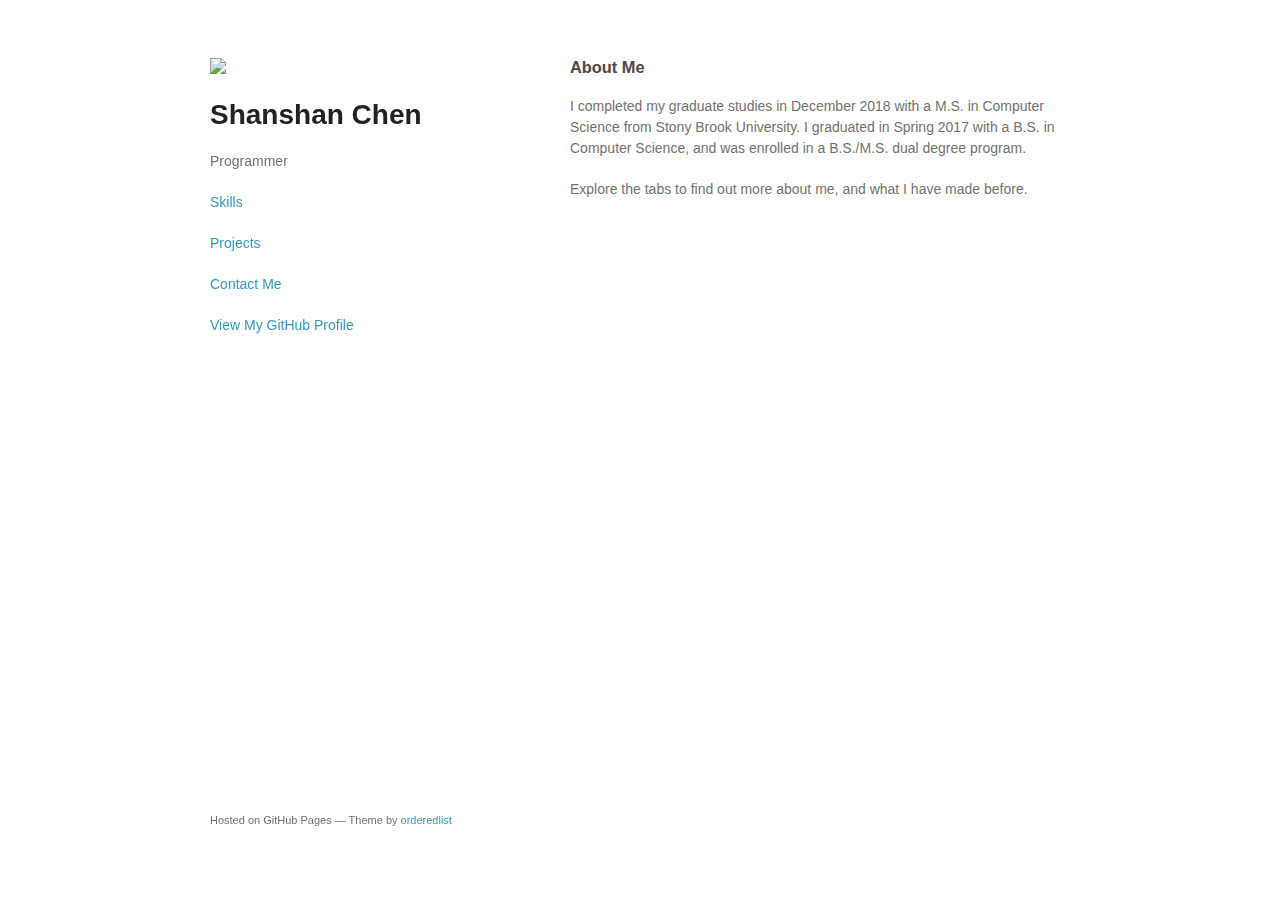
==== commit 9bde1a71: "html include works" ====
--- a/index.html
+++ b/index.html
@@ -3,58 +3,36 @@
   <head>
     <meta charset="utf-8">
     <meta http-equiv="X-UA-Compatible" content="chrome=1">
-    <title>Shanshan Chen by Shanshan-</title>
+    <title>Shanshan Chen</title>
 
     <link rel="stylesheet" href="stylesheets/styles.css">
     <link rel="stylesheet" href="stylesheets/github-light.css">
     <meta name="viewport" content="width=device-width">
+    <script src="javascripts/headincluder.js"></script>
     <!--[if lt IE 9]>
     <script src="//html5shiv.googlecode.com/svn/trunk/html5.js"></script>
     <![endif]-->
   </head>
   <body>
     <div class="wrapper">
-      <header>
-        <h1>Shanshan Chen</h1>
-        <p>Programmer, Realist, Achiever</p>
+        <div include-file="includes/header.html"></div>
+      <section>
 
+        <h3>
+        <a id="about-me" class="anchor" href="#about-me" aria-hidden="true">
+            <span aria-hidden="true" class="octicon octicon-link"></span></a>
+            About Me</h3>
 
-        <p class="view"><a href="https://github.com/Shanshan-">View My GitHub Profile</a></p>
+        <p>I completed my graduate studies in December 2018 with a M.S. in Computer Science from Stony Brook University. I
+            graduated in Spring 2017 with a B.S. in Computer Science, and was enrolled in a B.S./M.S. dual degree program.</p>
 
-      </header>
-      <section>
-        <p><a href="./photo.jpg"></a></p>
+          <p>Explore the tabs to find out more about me, and what I have made before.</p>
 
-<h3>
-<a id="welcome-to-github-pages" class="anchor" href="#welcome-to-github-pages" aria-hidden="true"><span aria-hidden="true" class="octicon octicon-link"></span></a>Welcome to GitHub Pages.</h3>
-
-<p>This automatic page generator is the easiest way to create beautiful pages for all of your projects. Author your page content here <a href="https://guides.github.com/features/mastering-markdown/">using GitHub Flavored Markdown</a>, select a template crafted by a designer, and publish. After your page is generated, you can check out the new <code>gh-pages</code> branch locally. If you’re using GitHub Desktop, simply sync your repository and you’ll see the new branch.</p>
-
-<h3>
-<a id="designer-templates" class="anchor" href="#designer-templates" aria-hidden="true"><span aria-hidden="true" class="octicon octicon-link"></span></a>Designer Templates</h3>
-
-<p>We’ve crafted some handsome templates for you to use. Go ahead and click 'Continue to layouts' to browse through them. You can easily go back to edit your page before publishing. After publishing your page, you can revisit the page generator and switch to another theme. Your Page content will be preserved.</p>
-
-<h3>
-<a id="creating-pages-manually" class="anchor" href="#creating-pages-manually" aria-hidden="true"><span aria-hidden="true" class="octicon octicon-link"></span></a>Creating pages manually</h3>
-
-<p>If you prefer to not use the automatic generator, push a branch named <code>gh-pages</code> to your repository to create a page manually. In addition to supporting regular HTML content, GitHub Pages support Jekyll, a simple, blog aware static site generator. Jekyll makes it easy to create site-wide headers and footers without having to copy them across every page. It also offers intelligent blog support and other advanced templating features.</p>
-
-<h3>
-<a id="authors-and-contributors" class="anchor" href="#authors-and-contributors" aria-hidden="true"><span aria-hidden="true" class="octicon octicon-link"></span></a>Authors and Contributors</h3>
-
-<p>You can @mention a GitHub username to generate a link to their profile. The resulting <code>&lt;a&gt;</code> element will link to the contributor’s GitHub Profile. For example: In 2007, Chris Wanstrath (<a href="https://github.com/defunkt" class="user-mention">@defunkt</a>), PJ Hyett (<a href="https://github.com/pjhyett" class="user-mention">@pjhyett</a>), and Tom Preston-Werner (<a href="https://github.com/mojombo" class="user-mention">@mojombo</a>) founded GitHub.</p>
-
-<h3>
-<a id="support-or-contact" class="anchor" href="#support-or-contact" aria-hidden="true"><span aria-hidden="true" class="octicon octicon-link"></span></a>Support or Contact</h3>
-
-<p>Having trouble with Pages? Check out our <a href="https://help.github.com/pages">documentation</a> or <a href="https://github.com/contact">contact support</a> and we’ll help you sort it out.</p>
       </section>
-      <footer>
-        <p><small>Hosted on GitHub Pages &mdash; Theme by <a href="https://github.com/orderedlist">orderedlist</a></small></p>
-      </footer>
+        <div include-file="includes/footer.html"></div>
     </div>
     <script src="javascripts/scale.fix.js"></script>
+    <script>includeHTML();</script>
     
   </body>
 </html>
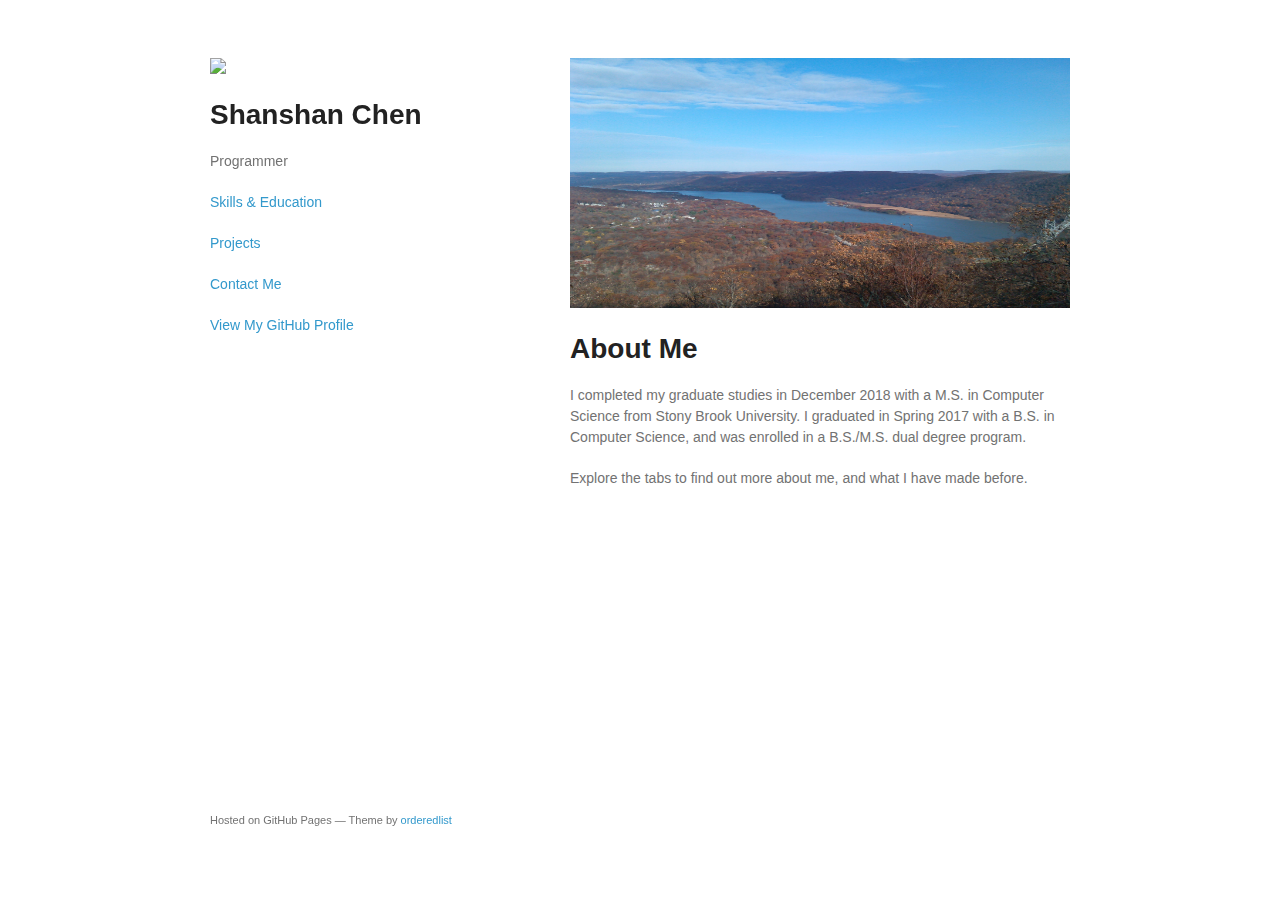
==== commit 5ce35616: "added missing header photo" ====
--- a/index.html
+++ b/index.html
@@ -18,10 +18,12 @@
         <div include-file="includes/header.html"></div>
       <section>
 
-        <h3>
+        <img src="images/bearmtn.jpg" class="top-pic">
+
+        <h1>
         <a id="about-me" class="anchor" href="#about-me" aria-hidden="true">
             <span aria-hidden="true" class="octicon octicon-link"></span></a>
-            About Me</h3>
+            About Me</h1>
 
         <p>I completed my graduate studies in December 2018 with a M.S. in Computer Science from Stony Brook University. I
             graduated in Spring 2017 with a B.S. in Computer Science, and was enrolled in a B.S./M.S. dual degree program.</p>
--- a/stylesheets/styles.css
+++ b/stylesheets/styles.css
@@ -64,7 +64,7 @@
 
 h1, h2, h3, h4, h5, h6 {
   color:#222;
-  margin:0 0 20px;
+  margin:20px 0;
 }
 
 p, ul, ol, table, pre, dl {
@@ -151,6 +151,55 @@
 
 th {
   color:#444;
+}
+
+.top-pic {
+  width: 100%;
+  height: 250px;
+}
+
+.column {
+  float: left;
+  width: 29%;
+  padding: 0 10px;
+}
+
+.edu-col {
+  width: 95%;
+}
+
+.row {
+  margin: 0 -5px; /* used to fix spacing btwn columns*/
+}
+
+.row:after {
+  content: "";
+  display: table;
+  clear: both;
+}
+
+.card {
+  box-shadow: 0 4px 8px 0 rgba(0,0,0,0.2);
+  padding: 16px;
+  text-align: center;
+  background-color: #f1f1f1;
+  margin: 10px 0;
+  height: 40px;
+}
+
+.card p {
+  line-height: 40px;
+  /*display: inline-block;*/
+  vertical-align: middle;
+  /*margin: 0;*/
+}
+
+.edu-card {
+  height: auto;
+}
+
+.edu-card p {
+  line-height: 30px;
 }
 
 img {
@@ -299,6 +348,11 @@
   pre, code {
     word-wrap:normal;
   }
+
+  .column {
+    width: 100%;
+    display: block;
+  }
 }
 
 @media print, screen and (max-width: 480px) {
